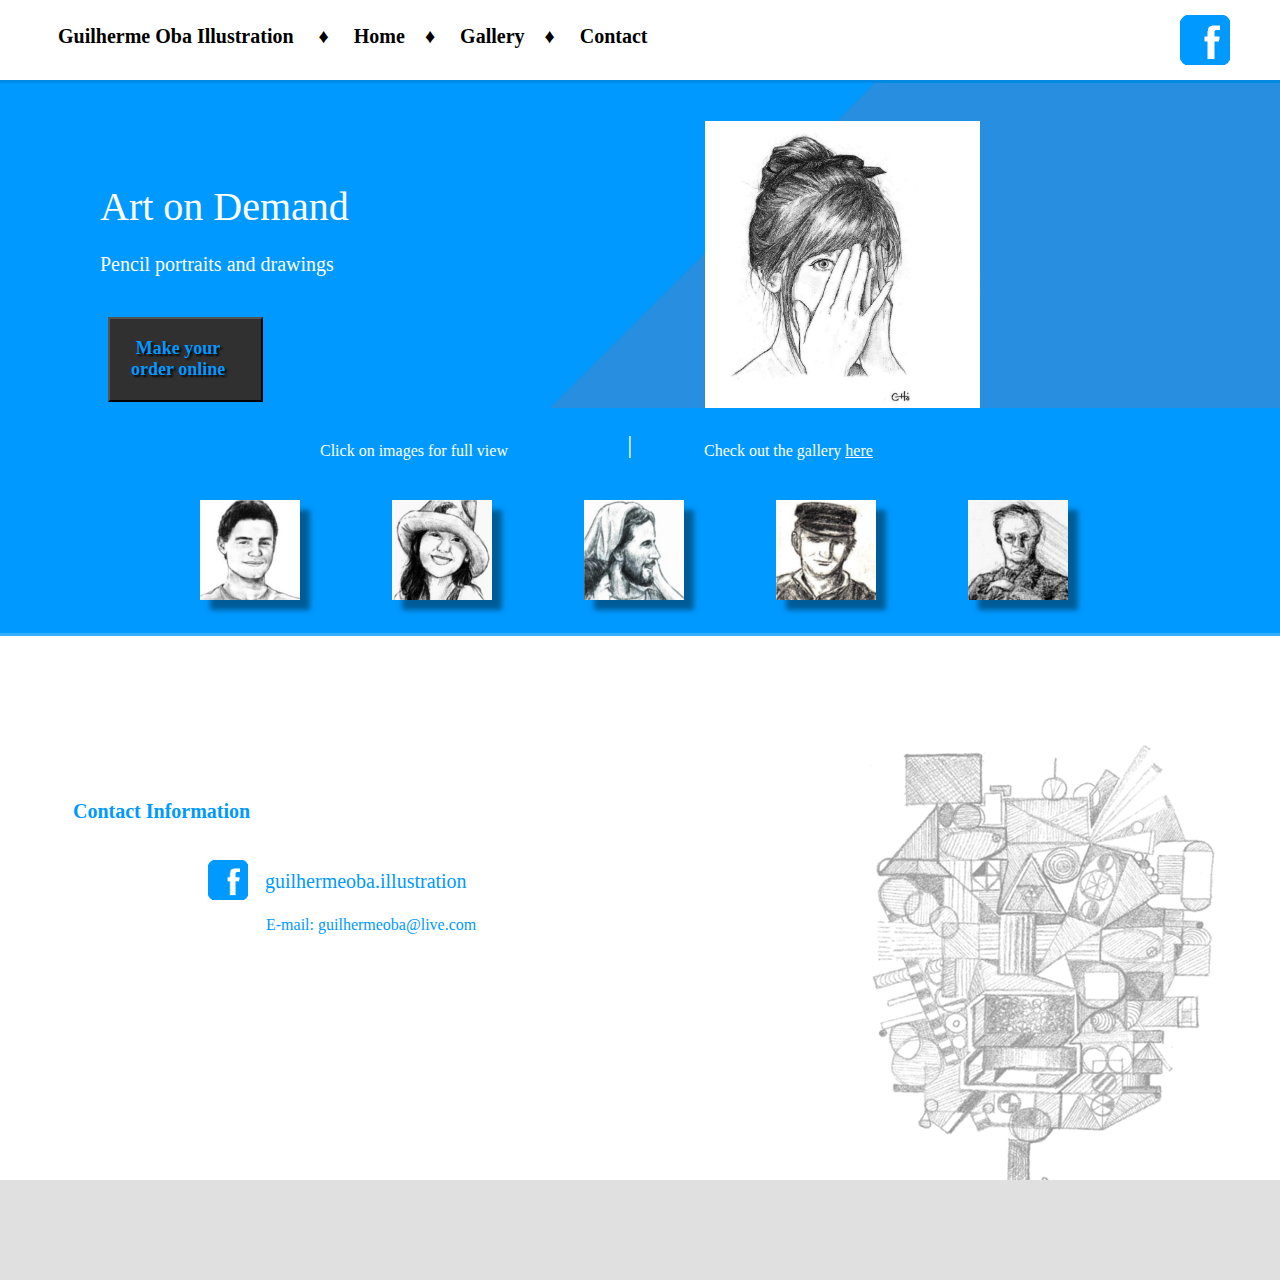
==== index.html @ a309bb45 "message" ====
<!DOCTYPE:html>
<html>
<head>
    <title>Guilherme Oba Illustration</title>
	<meta name="title" content="Guilherme Oba Illustration - Home">
	<meta name="description" content="portfolio and art gallery for Guilherme Oba">
	<meta name="keywords" content="drawing, illustration, guilherme oba, sketch, art, freelance">
    <link rel="stylesheet" href="Index.css">
    <link rel="shortcut icon" href="Images/icon.jpg">
</head>
<body>
	   <!-- top menu -->
    <div id="menubox">
        <p id="titlename">Guilherme Oba Illustration
            &nbsp;&nbsp;&nbsp;&nbsp;&diams;&nbsp;&nbsp;&nbsp;&nbsp;
            <a href="index.html" class="plainlink">Home</a>&nbsp;&nbsp;&nbsp;&nbsp;&diams;&nbsp;&nbsp;&nbsp;&nbsp;
            <a href="gallery.html" class="plainlink">Gallery</a>&nbsp;&nbsp;&nbsp;&nbsp;&diams;&nbsp;&nbsp;&nbsp;&nbsp;
            <a href="#footer" style="text-decoration:none;color:inherit">Contact</a>
        </p>
    </div>    
    
    <a href="https://www.facebook.com/guilhermeoba.illustration" target="_blank">
        <img src="Images/facebook-6-xxlblue.png" style="position:absolute;z-index:90;right:50;top:15;width:50">
    </a> 
        
    	<!-- main box -->
    <div id="main">
        <img src="Images/background-shape1.1.png";
             id="bgshape">
        
        <p style="font-size:40;color:white;padding-left:100;margin-top:100;z-index:30;position:absolute">
            Art on Demand</p>
        
        <p style="color:white;font-size:20;z-index:30;padding-top:150;padding-left:100">Pencil portraits and drawings</p>
        
        <img src="Images/Works/thumbn_works/thumbn_work%201.jpg";
             alt="cover";
             id="cover">
        
        
        
        
        
        <!-- link to contact page -->
        <a href="#footer">
        <button onmouseover="this.style.cursor='pointer'" 
                id="orderbutton">
            <p id="ordertext">Make your<br/>
            order online</p>
        </button>
        </a>    
        
        <p class="one" style="padding-left:320">Click on images for full view</p>
        <p class="one" style="padding-left:49%;font-size:25;padding-top:110">|</p>
        <p class="one" style="padding-left:55%">Check out the gallery
            <a href="gallery.html" style="color:inherit"><u>here</u></a></p>
        
    </div>
        
    
    <!-- thumbnail image row -->
     <a href="gallery_02.html">
        <img class="thumbs" src="Images/Works/thumbn_works/thumbn_work%202.jpg" alt="work2"
             onmouseover="this.src='Images/Works/thumbn_worksclick/thumbn_workclick02.jpg';"
             onmouseout="this.src='Images/Works/thumbn_works/thumbn_work%202.jpg';"
             style="margin-left:15%"></a>
    <a href="gallery_03.html">
        <img class="thumbs" src="Images/Works/thumbn_works/thumbn_work%203.jpeg" alt="work3"
             onmouseover="this.src='Images/Works/thumbn_worksclick/thumbn_workclick03.jpeg';"
             onmouseout="this.src='Images/Works/thumbn_works/thumbn_work%203.jpeg';"
             style="margin-left:30%"></a>
    <a href="gallery_04.html">
        <img class="thumbs" src="Images/Works/thumbn_works/thumbn_work%204.jpg" alt="work4"
             onmouseover="this.src='Images/Works/thumbn_worksclick/thumbn_workclick04.jpg';"
             onmouseout="this.src='Images/Works/thumbn_works/thumbn_work%204.jpg';"
             style="margin-left:45%"></a>
    <a href="gallery_05.html">
        <img class="thumbs" src="Images/Works/thumbn_works/thumbn_work%205.jpg" alt="work5"
             onmouseover="this.src='Images/Works/thumbn_worksclick/thumbn_workclick05.jpg';"
             onmouseout="this.src='Images/Works/thumbn_works/thumbn_work%205.jpg';"
             style="margin-left:60%"></a>
    <a href="gallery_06.html">
        <img class="thumbs" src="Images/Works/thumbn_works/thumbn_work%206.jpeg"alt="work6"
             onmouseover="this.src='Images/Works/thumbn_worksclick/thumbn_workclick06.jpeg';"
             onmouseout="this.src='Images/Works/thumbn_works/thumbn_work%206.jpeg';"
             style="margin-left:75%"></a>
    <!-- end of thumbnail image row -->
    
    
    </div>   
    
    
    <!-- secondary box -->
    <div id="box2">
                <p style="margin-top:100;margin-left:50;font-size:20;top:700;position:absolute;color:#0099FF"><b>Contact Information</b></p>
        
        <a href="https://www.facebook.com/guilhermeoba.illustration" class="plainlink" target="_blank">
           <img src="Images/facebook-6-xxlblue.png" alt="Facebook:" style="margin-left:200;height:40;float:left;;position:absolute;top:860"/>
        
            <p style="font-size:20;color:#0099FF;position:absolute;top:850;left:250">guilhermeoba.illustration</p>
        </a>
        
        <p style="padding-left:258;color:#0099FF;position:absolute;top:900">E-mail: guilhermeoba@live.com</p>
    </div>
    
    
        <!-- FB Like/Share       

                                <div id="fb-root"></div>
                        <script>(function(d, s, id) {
                          var js, fjs = d.getElementsByTagName(s)[0];
                          if (d.getElementById(id)) return;
                          js = d.createElement(s); js.id = id;
                          js.src = "//connect.facebook.net/en_US/sdk.js#xfbml=1&version=v2.0";
                          fjs.parentNode.insertBefore(js, fjs);
                        }(document, 'script', 'facebook-jssdk'));</script>
        
                            <div class="fb-like" data-href="https://www.facebook.com/guilhermeoba.illustration" data-layout="standard" data-action="like" data-show-faces="true" data-share="true"></div>
        -->

        
    <!-- bgpic -->
    <img src="Images/bgpicgrey.png" id="bgpic">
        
        
    <!-- footer -->
    <div id="footer" style="margin-top:900">
    </div>
    
</body>

    
</html>
---- Index.css ----
p { color:white; font-family: century gothic; padding-left: 15; z-index: 15 }

#titlename {
    color:black;
    font-size: 20;
    font-weight: bold;
    margin-top: 25;
    padding-left: 50;
}

#menubox {
    height: 55;    
    background-color: #FFFFFF;
    vertical-align: top;
}

#main {
    background-color: #0099FF;
    position: absolute;
    height:550;
    width: 100%;
    left: 0;
    
    border-top-color: #008AE6;
    border-top-style: solid;
    border-bottom-color: #33ADFF;
    border-bottom-style: solid;
}

#box2 {
    background-color: #FFFFFF;
    height: 200;
    color:#0099FF
}

#footer {
    width: 100%;
    position: absolute;
    height: 100;
    left: 0;
    background-color: #e0e0e0;
    margin-top: 1000;
    z-index: 90;
}

#bgshape {
    height:325;
    float:right;
    z-index:5;
}

#cover {
    position: absolute;
    float: right;
    right:300;
    width:275;
    z-index:10;
    top: 38;
    border-top-left-radius: 5;
    border-top-right-radius: 5;
    border-color: #E0E0E0;
}

#orderbutton {
    background-color: #303030;
    width:155;
    height: 85;
    z-index: 60;
    position: absolute;
    border-radius: 6;
    left:108;
    top: 234;
}

#ordertext {
    font-size: 18;
    color: #0099FF;
    position: absolute;
    z-index: 30;
    bottom:2;
    font-weight: bold;
    text-shadow: 2px 2px 2px #080808;
    
}

#blackbg {
    position: absolute;
    width: 1277;
    height: 800;
    top: 0;
    z-index: 100;
    left:0;
    opacity: 0.8;
}

#gallerybg {
    position: absolute;
    width: 100%;
    height: 100%;
    left: 0;
    top: 0;
    z-index: 90;
    background-color: black;
    opacity: 0.95;
}

#iframe {
    position:absolute;
    z-index:100;
    left: 500;
    height: 580;
    border-radius: 20;
    box-shadow: 10px 10px 5px #000000;
}

#bgpic {
    top:735 ;
    right: 50;
    z-index: 10;
    position: absolute;
    
}

.thumbs {
    top:500;
    z-index: 40;
    position: absolute;
    width:100;
    border-radius: 10;
    box-shadow: 10px 10px 5px #005C99 ;
    float: right
}

/* #288EDF */

.one {
    z-index:45;
    position: absolute;
    float: left;
    padding-top: 130;
}

.plainlink {
    text-decoration: none;
    color: inherit  
}

.gallery {
    position:absolute;
    z-index:100;
    left: 500;
    height: 580;
    border-radius: 20;
    box-shadow: 10px 10px 5px #000000;
}

.leftcolumn {
    width: 100;
    height: 100;
    position: absolute;
    z-index: 90;
    left:50;
    border-radius: 10;
    box-shadow: 10px 10px 5px #000000;
}

.middlecolumn {
    width: 100;
    height: 100;
    position: absolute;
    z-index: 90;
    left:170;
    border-radius: 10;
    box-shadow: 10px 10px 5px #000000;
}

.rightcolumn {
    width: 100;
    height: 100;
    position: absolute;
    z-index: 90;
    left:290;
    border-radius: 10;
    box-shadow: 10px 10px 5px #000000;
}

#gallery_home_thumb {
    width:100;
    height: 100;
    position: absolute;
    z-index: 90;
    left: 290;
    border-radius: 10;
    background-color:#0099FF;
    margin-top:360;
}

#gallery_home_text {
    color:#FFFFFF;
    font-size: 20;
    font-weight: bold;
    padding-top: 17;
    padding-left: 20;
    text-shadow: 2px 2px 2px #004C80;
    z-index: 95
}

#fb-root {
    position: absolute;
    bottom: 0;
    left: 0;
    z-index: 98;
    
}
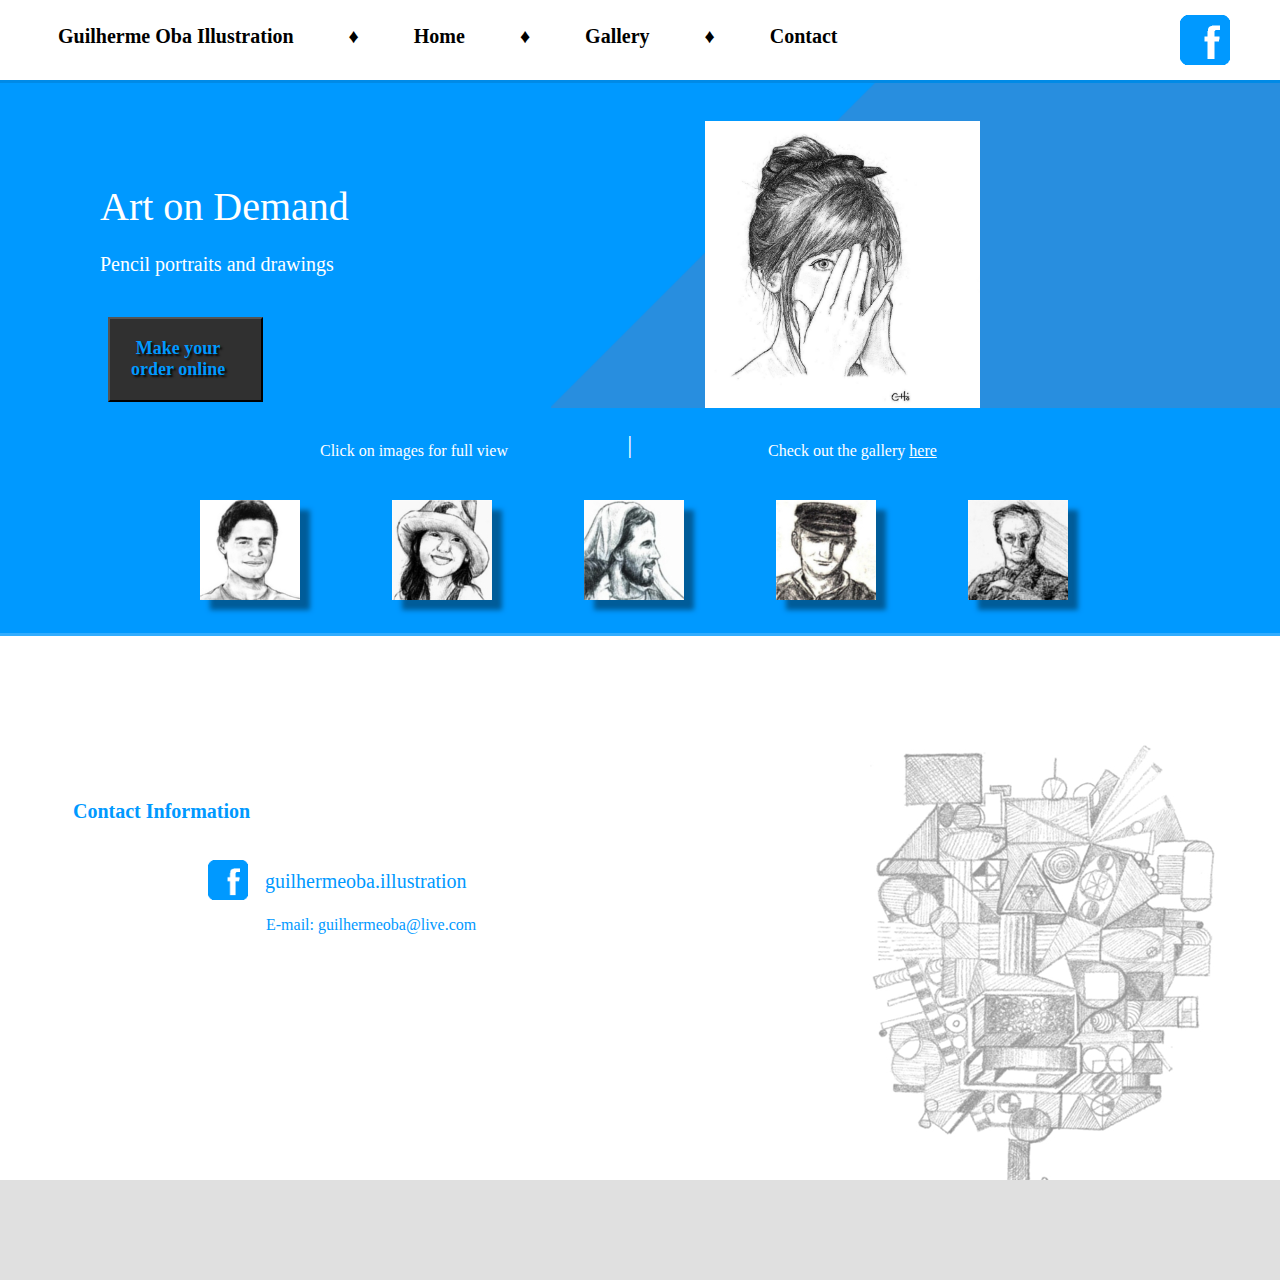
==== commit 4f0dec9c: "Changed name to index" ====
--- a/index.html
+++ b/index.html
@@ -4,130 +4,146 @@
     <title>Guilherme Oba Illustration</title>
 	<meta name="title" content="Guilherme Oba Illustration - Home">
 	<meta name="description" content="portfolio and art gallery for Guilherme Oba">
-	<meta name="keywords" content="drawing, illustration, guilherme oba, sketch, art, freelance">
+	<meta name="keywords" content="drawing, illustration, guilherme oba, sketch, art, freelancer">
     <link rel="stylesheet" href="Index.css">
     <link rel="shortcut icon" href="Images/icon.jpg">
 </head>
 <body>
-	   <!-- top menu -->
-    <div id="menubox">
-        <p id="titlename">Guilherme Oba Illustration
-            &nbsp;&nbsp;&nbsp;&nbsp;&diams;&nbsp;&nbsp;&nbsp;&nbsp;
-            <a href="index.html" class="plainlink">Home</a>&nbsp;&nbsp;&nbsp;&nbsp;&diams;&nbsp;&nbsp;&nbsp;&nbsp;
-            <a href="gallery.html" class="plainlink">Gallery</a>&nbsp;&nbsp;&nbsp;&nbsp;&diams;&nbsp;&nbsp;&nbsp;&nbsp;
-            <a href="#footer" style="text-decoration:none;color:inherit">Contact</a>
-        </p>
+    
+<!-- top menu -->
+    <div id="menu_box">
+        <ul id="title_menu">
+            <li class="menu_list">
+                <a href="go_illustration.html";
+                   class="plainlink">
+                    Guilherme Oba Illustration
+                </a>
+            </li>
+            <li class="diamond_separator">&diams;</li>
+            <li class="menu_list">
+                <a href="go_illustration.html";
+                   class="plainlink">
+                    Home
+                </a>
+            </li>
+            <li class="diamond_separator">&diams;</li>
+            <li class="menu_list">
+                <a href="gallery.html";
+                   class="plainlink">
+                    Gallery
+                </a>
+            </li>
+            <li class="diamond_separator">&diams;</li>
+            <li class="menu_list">
+                <a href="#footer";
+                   class="plainlink">
+                    Contact
+                </a>
+            </li>
+        </ul>
+        <a href="https://www.facebook.com/guilhermeoba.illustration";
+           target="_blank">
+            <img src="Images/facebook-6-xxlblue.png";
+                 id="menu_FBlink">
+        </a> 
     </div>    
     
-    <a href="https://www.facebook.com/guilhermeoba.illustration" target="_blank">
-        <img src="Images/facebook-6-xxlblue.png" style="position:absolute;z-index:90;right:50;top:15;width:50">
-    </a> 
-        
-    	<!-- main box -->
+<!-- main box -->
     <div id="main">
         <img src="Images/background-shape1.1.png";
              id="bgshape">
-        
-        <p style="font-size:40;color:white;padding-left:100;margin-top:100;z-index:30;position:absolute">
-            Art on Demand</p>
-        
-        <p style="color:white;font-size:20;z-index:30;padding-top:150;padding-left:100">Pencil portraits and drawings</p>
-        
+        <p id="floating_title">Art on Demand</p>
+        <p id="floating_subtitle">Pencil portraits and drawings</p>
         <img src="Images/Works/thumbn_works/thumbn_work%201.jpg";
              alt="cover";
              id="cover">
         
-        
-        
-        
-        
         <!-- link to contact page -->
         <a href="#footer">
-        <button onmouseover="this.style.cursor='pointer'" 
-                id="orderbutton">
-            <p id="ordertext">Make your<br/>
-            order online</p>
-        </button>
+            <button onmouseover="this.style.cursor='pointer'";
+                    id="orderbutton">
+                <p id="ordertext">
+                    Make your<br/>order online
+                </p>
+            </button>
         </a>    
+        <!-- link to contact page end -->
         
-        <p class="one" style="padding-left:320">Click on images for full view</p>
-        <p class="one" style="padding-left:49%;font-size:25;padding-top:110">|</p>
-        <p class="one" style="padding-left:55%">Check out the gallery
-            <a href="gallery.html" style="color:inherit"><u>here</u></a></p>
-        
+        <p class="one";
+           id="zoom">Click on images for full view</p>
+        <p class="one";
+           id="separator">
+            |
+        </p>
+        <p class="one" id="check_gallery">Check out the gallery
+            <a href="gallery.html";
+               class="plainlink">
+                <u>here</u>
+            </a>
+        </p>
     </div>
         
-    
-    <!-- thumbnail image row -->
-     <a href="gallery_02.html">
-        <img class="thumbs" src="Images/Works/thumbn_works/thumbn_work%202.jpg" alt="work2"
+<!-- thumbnail image row -->
+    <a href="gallery_02.html">
+        <img src="Images/Works/thumbn_works/thumbn_work%202.jpg"
+             class="thumbs"
+             id="thumb2"
+             alt="work2"
              onmouseover="this.src='Images/Works/thumbn_worksclick/thumbn_workclick02.jpg';"
-             onmouseout="this.src='Images/Works/thumbn_works/thumbn_work%202.jpg';"
-             style="margin-left:15%"></a>
+             onmouseout="this.src='Images/Works/thumbn_works/thumbn_work%202.jpg';">
+    </a>
     <a href="gallery_03.html">
-        <img class="thumbs" src="Images/Works/thumbn_works/thumbn_work%203.jpeg" alt="work3"
+        <img src="Images/Works/thumbn_works/thumbn_work%203.jpeg"
+             class="thumbs"
+             id="thumb3"
+             alt="work3"
              onmouseover="this.src='Images/Works/thumbn_worksclick/thumbn_workclick03.jpeg';"
-             onmouseout="this.src='Images/Works/thumbn_works/thumbn_work%203.jpeg';"
-             style="margin-left:30%"></a>
+             onmouseout="this.src='Images/Works/thumbn_works/thumbn_work%203.jpeg';">
+    </a>
     <a href="gallery_04.html">
-        <img class="thumbs" src="Images/Works/thumbn_works/thumbn_work%204.jpg" alt="work4"
+        <img src="Images/Works/thumbn_works/thumbn_work%204.jpg"
+             class="thumbs" 
+             id="thumb4"
+             alt="work4"
              onmouseover="this.src='Images/Works/thumbn_worksclick/thumbn_workclick04.jpg';"
-             onmouseout="this.src='Images/Works/thumbn_works/thumbn_work%204.jpg';"
-             style="margin-left:45%"></a>
+             onmouseout="this.src='Images/Works/thumbn_works/thumbn_work%204.jpg';">
+    </a>
     <a href="gallery_05.html">
-        <img class="thumbs" src="Images/Works/thumbn_works/thumbn_work%205.jpg" alt="work5"
+        <img src="Images/Works/thumbn_works/thumbn_work%205.jpg"
+             class="thumbs"
+             id="thumb5"
+             alt="work5"
              onmouseover="this.src='Images/Works/thumbn_worksclick/thumbn_workclick05.jpg';"
-             onmouseout="this.src='Images/Works/thumbn_works/thumbn_work%205.jpg';"
-             style="margin-left:60%"></a>
+             onmouseout="this.src='Images/Works/thumbn_works/thumbn_work%205.jpg';">
+    </a>
     <a href="gallery_06.html">
-        <img class="thumbs" src="Images/Works/thumbn_works/thumbn_work%206.jpeg"alt="work6"
+        <img src="Images/Works/thumbn_works/thumbn_work%206.jpeg"
+             class="thumbs"
+             id="thumb6"
+             alt="work6"
              onmouseover="this.src='Images/Works/thumbn_worksclick/thumbn_workclick06.jpeg';"
-             onmouseout="this.src='Images/Works/thumbn_works/thumbn_work%206.jpeg';"
-             style="margin-left:75%"></a>
-    <!-- end of thumbnail image row -->
-    
-    
-    </div>   
-    
-    
-    <!-- secondary box -->
+             onmouseout="this.src='Images/Works/thumbn_works/thumbn_work%206.jpeg';">
+    </a>
+
+<!-- secondary box -->
     <div id="box2">
-                <p style="margin-top:100;margin-left:50;font-size:20;top:700;position:absolute;color:#0099FF"><b>Contact Information</b></p>
-        
-        <a href="https://www.facebook.com/guilhermeoba.illustration" class="plainlink" target="_blank">
-           <img src="Images/facebook-6-xxlblue.png" alt="Facebook:" style="margin-left:200;height:40;float:left;;position:absolute;top:860"/>
-        
-            <p style="font-size:20;color:#0099FF;position:absolute;top:850;left:250">guilhermeoba.illustration</p>
+        <p id="contact_info_title"><b>Contact Information</b></p>
+        <a href="https://www.facebook.com/guilhermeoba.illustration";
+           class="plainlink";
+           target="_blank">
+            <img src="Images/facebook-6-xxlblue.png";
+                 alt="Facebook:";
+                 id="FBcontact_icon"/>
+            <p id="contact_info_name">guilhermeoba.illustration</p>
         </a>
-        
-        <p style="padding-left:258;color:#0099FF;position:absolute;top:900">E-mail: guilhermeoba@live.com</p>
+        <p id="email">E-mail: guilhermeoba@live.com</p>
     </div>
     
-    
-        <!-- FB Like/Share       
-
-                                <div id="fb-root"></div>
-                        <script>(function(d, s, id) {
-                          var js, fjs = d.getElementsByTagName(s)[0];
-                          if (d.getElementById(id)) return;
-                          js = d.createElement(s); js.id = id;
-                          js.src = "//connect.facebook.net/en_US/sdk.js#xfbml=1&version=v2.0";
-                          fjs.parentNode.insertBefore(js, fjs);
-                        }(document, 'script', 'facebook-jssdk'));</script>
+<!-- bg picture -->
+    <img src="Images/bgpicgrey.png";
+         id="bgpic">
         
-                            <div class="fb-like" data-href="https://www.facebook.com/guilhermeoba.illustration" data-layout="standard" data-action="like" data-show-faces="true" data-share="true"></div>
-        -->
-
-        
-    <!-- bgpic -->
-    <img src="Images/bgpicgrey.png" id="bgpic">
-        
-        
-    <!-- footer -->
-    <div id="footer" style="margin-top:900">
-    </div>
-    
+<!-- footer -->
+    <div id="footer"></div>
 </body>
-
-    
-</html>
+</html>--- a/Index.css
+++ b/Index.css
@@ -1,6 +1,80 @@
-p { color:white; font-family: century gothic; padding-left: 15; z-index: 15 }
-
-#titlename {
+/* generics */
+p, ul { color:white; font-family: century gothic; padding-left: 15; z-index: 15 } 
+
+/* classes */
+.menu_list {
+    display: inline-block;
+}
+
+.plainlink {
+    text-decoration: none;
+    color: inherit  
+}
+
+.diamond_separator {
+    display:inline-block;
+    margin-left:50px;
+    margin-right: 50px;
+}
+
+.gallery {
+    position:absolute;
+    z-index:100;
+    left: 500;
+    height: 550;
+    border-radius: 20;
+    box-shadow: 10px 10px 5px #000000;
+}
+
+.leftcolumn {
+    width: 100;
+    height: 100;
+    position: absolute;
+    z-index: 90;
+    left:50;
+    border-radius: 10;
+    box-shadow: 10px 10px 5px #000000;
+}
+
+.middlecolumn {
+    width: 100;
+    height: 100;
+    position: absolute;
+    z-index: 90;
+    left:170;
+    border-radius: 10;
+    box-shadow: 10px 10px 5px #000000;
+}
+
+.rightcolumn {
+    width: 100;
+    height: 100;
+    position: absolute;
+    z-index: 90;
+    left:290;
+    border-radius: 10;
+    box-shadow: 10px 10px 5px #000000;
+}
+
+.one {
+    z-index:45;
+    position: absolute;
+    float: left;
+    padding-top: 130;
+}
+.thumbs {
+    top:500;
+    z-index: 40;
+    position: absolute;
+    width:100;
+    border-radius: 10;
+    box-shadow: 10px 10px 5px #005C99 ;
+    float: right
+}
+
+/* identities */
+#title_menu {
+    list-style-type: none;
     color:black;
     font-size: 20;
     font-weight: bold;
@@ -8,10 +82,30 @@
     padding-left: 50;
 }
 
-#menubox {
+#menu_box {
     height: 55;    
     background-color: #FFFFFF;
     vertical-align: top;
+}
+
+#menu_FBlink {
+    position:absolute;
+    z-index:90;
+    right:50;
+    top:15;
+    width:50
+}
+
+#cover {
+    position: absolute;
+    float: right;
+    right:300;
+    width:275;
+    z-index:10;
+    top: 38;
+    border-top-left-radius: 5;
+    border-top-right-radius: 5;
+    border-color: #E0E0E0;
 }
 
 #main {
@@ -27,38 +121,27 @@
     border-bottom-style: solid;
 }
 
-#box2 {
-    background-color: #FFFFFF;
-    height: 200;
-    color:#0099FF
-}
-
-#footer {
-    width: 100%;
-    position: absolute;
-    height: 100;
-    left: 0;
-    background-color: #e0e0e0;
-    margin-top: 1000;
-    z-index: 90;
+#floating_title {
+    position:absolute;
+    color:white;
+    font-size:40;
+    padding-left:100;
+    margin-top:100;
+    z-index:30;
+}
+
+#floating_subtitle {
+    color:white;
+    font-size:20;
+    z-index:30;
+    padding-top:150;
+    padding-left:100
 }
 
 #bgshape {
     height:325;
     float:right;
     z-index:5;
-}
-
-#cover {
-    position: absolute;
-    float: right;
-    right:300;
-    width:275;
-    z-index:10;
-    top: 38;
-    border-top-left-radius: 5;
-    border-top-right-radius: 5;
-    border-color: #E0E0E0;
 }
 
 #orderbutton {
@@ -80,17 +163,96 @@
     bottom:2;
     font-weight: bold;
     text-shadow: 2px 2px 2px #080808;
+}
+
+#zoom {
+    padding-left:320
+}
+
+#separator {
+    padding-left:49%;
+    font-size:25;
+    padding-top:110;
+}
+
+#check_gallery {
+    padding-left:60%;
+}
+
+#thumb2 {
+    margin-left:15%;
+}
+
+#thumb3 {
+    margin-left:30%;
+}
+
+#thumb4 {
+    margin-left:45%;
+}
+
+#thumb5 {
+    margin-left:60%;
+}
+
+#thumb6 {
+    margin-left:75%;
+}
+
+#box2 {
+    background-color: #FFFFFF;
+    height: 200;
+    color:#0099FF
+}
+
+#contact_info_title {
+    position:absolute;
+    margin-top:100;
+    margin-left:50;
+    font-size:20;
+    top:700;
+    color:#0099FF
+}
+
+#FBcontact_icon {
+    margin-left:200;
+    height:40;
+    float:left;
+    position:absolute;
+    top:860;
+}
+
+#contact_info_name {
+    font-size:20;
+    color:#0099FF;
+    position:absolute;
+    top:850;
+    left:250;
+}
+
+#email {
+    padding-left:258;
+    color:#0099FF;
+    position:absolute;
+    top:900;
+}
+
+#bgpic {
+    top:735 ;
+    right: 50;
+    z-index: 10;
+    position: absolute;
     
 }
 
-#blackbg {
-    position: absolute;
-    width: 1277;
-    height: 800;
-    top: 0;
-    z-index: 100;
-    left:0;
-    opacity: 0.8;
+#footer {
+    width: 100%;
+    position: absolute;
+    height: 100;
+    left: 0;
+    background-color: #e0e0e0;
+    margin-top: 900;
+    z-index: 90;
 }
 
 #gallerybg {
@@ -104,84 +266,48 @@
     opacity: 0.95;
 }
 
-#iframe {
-    position:absolute;
-    z-index:100;
-    left: 500;
-    height: 580;
-    border-radius: 20;
-    box-shadow: 10px 10px 5px #000000;
-}
-
-#bgpic {
-    top:735 ;
-    right: 50;
-    z-index: 10;
-    position: absolute;
+#left_col_1 {
+    margin-top:0;
+}
+
+#left_col_2 {
+    margin-top:120;
+}
+
+#left_col_3 {
+    margin-top:240;
+}
+
+#left_col_4 {
+    margin-top:360;
+}
     
-}
-
-.thumbs {
-    top:500;
-    z-index: 40;
-    position: absolute;
-    width:100;
-    border-radius: 10;
-    box-shadow: 10px 10px 5px #005C99 ;
-    float: right
-}
-
-/* #288EDF */
-
-.one {
-    z-index:45;
-    position: absolute;
-    float: left;
-    padding-top: 130;
-}
-
-.plainlink {
-    text-decoration: none;
-    color: inherit  
-}
-
-.gallery {
-    position:absolute;
-    z-index:100;
-    left: 500;
-    height: 580;
-    border-radius: 20;
-    box-shadow: 10px 10px 5px #000000;
-}
-
-.leftcolumn {
-    width: 100;
-    height: 100;
-    position: absolute;
-    z-index: 90;
-    left:50;
-    border-radius: 10;
-    box-shadow: 10px 10px 5px #000000;
-}
-
-.middlecolumn {
-    width: 100;
-    height: 100;
-    position: absolute;
-    z-index: 90;
-    left:170;
-    border-radius: 10;
-    box-shadow: 10px 10px 5px #000000;
-}
-
-.rightcolumn {
-    width: 100;
-    height: 100;
-    position: absolute;
-    z-index: 90;
-    left:290;
-    border-radius: 10;
-    box-shadow: 10px 10px 5px #000000;
+#mid_col_1 {
+    margin-top:0;
+}
+
+#mid_col_2 {
+    margin-top:120;
+}
+
+#mid_col_3 {
+    margin-top:240;
+}
+
+#mid_col_4 {
+    margin-top:360;
+}
+
+#right_col_1 {
+    margin-top:0;
+}
+
+#right_col_2 {
+    margin-top:120;
+}
+
+#right_col_3 {
+    margin-top:240;
 }
 
 #gallery_home_thumb {
@@ -203,12 +329,4 @@
     padding-left: 20;
     text-shadow: 2px 2px 2px #004C80;
     z-index: 95
-}
-
-#fb-root {
-    position: absolute;
-    bottom: 0;
-    left: 0;
-    z-index: 98;
-    
 }